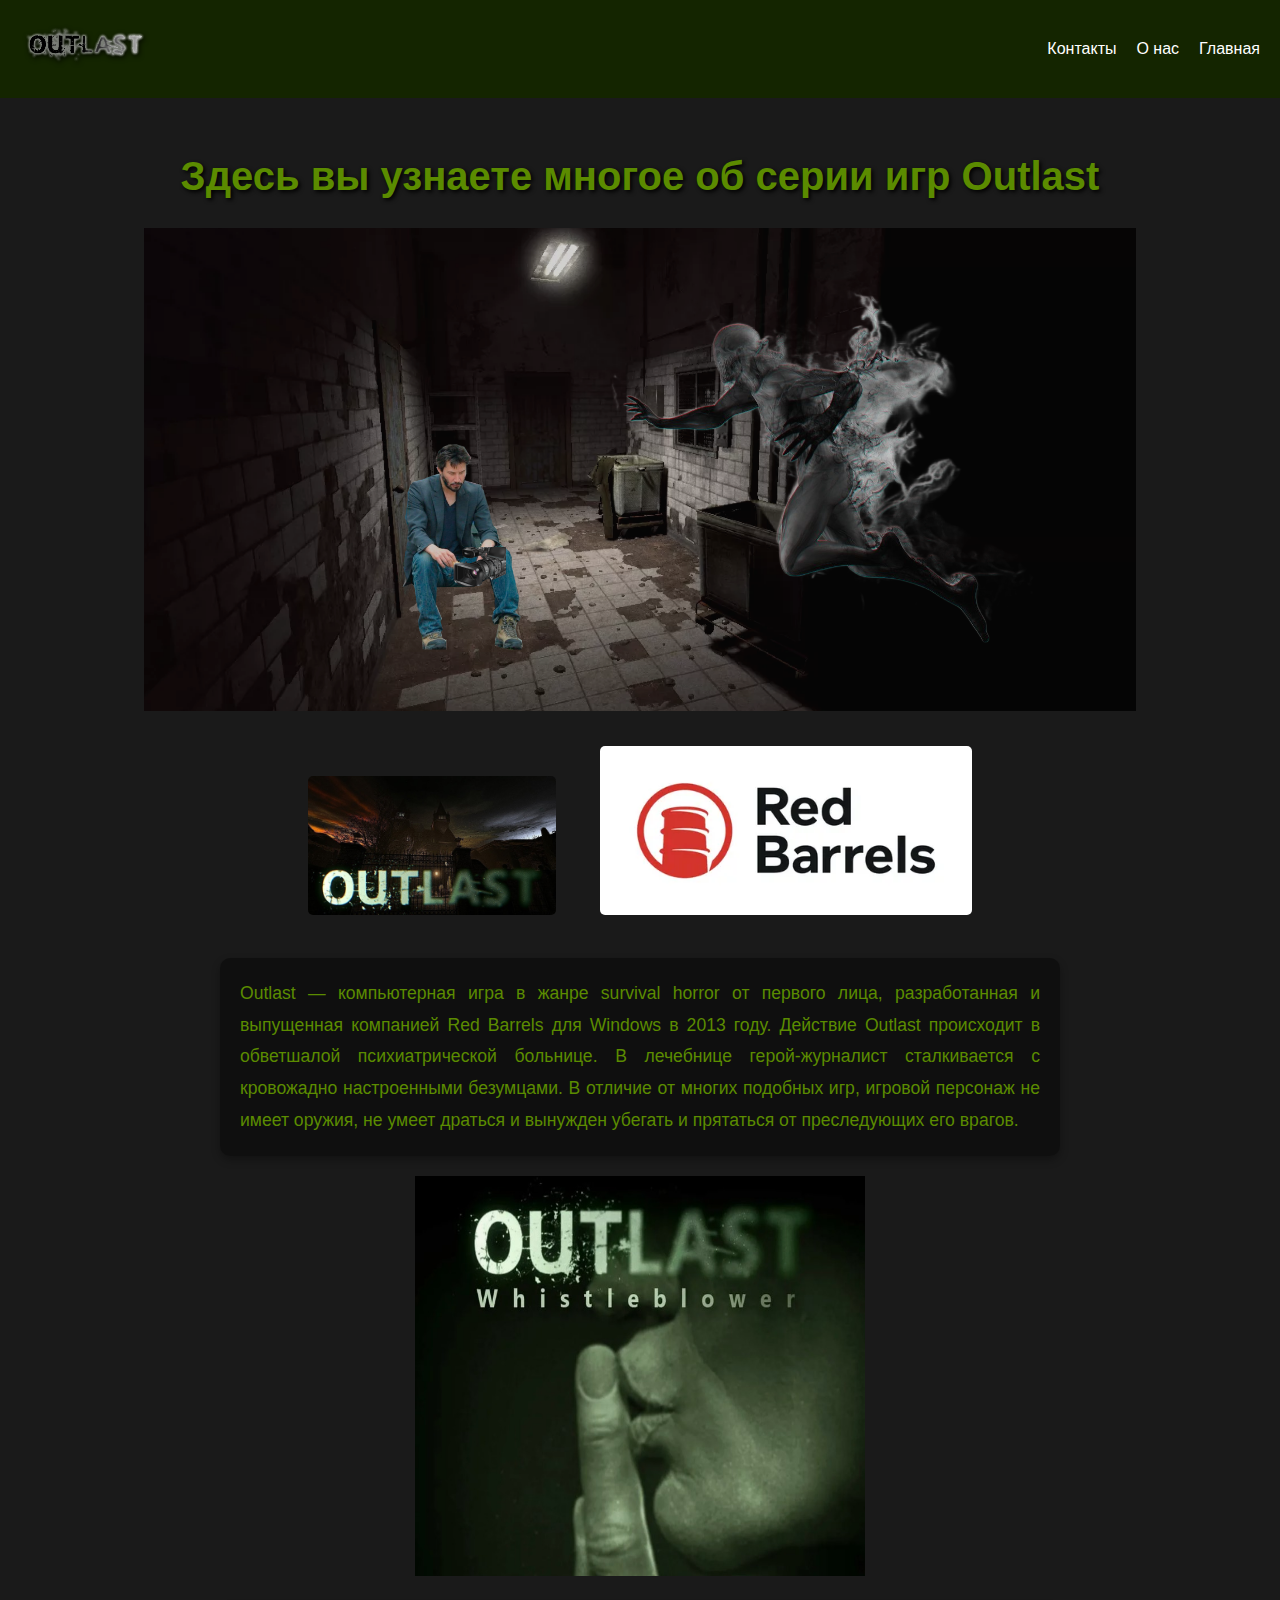
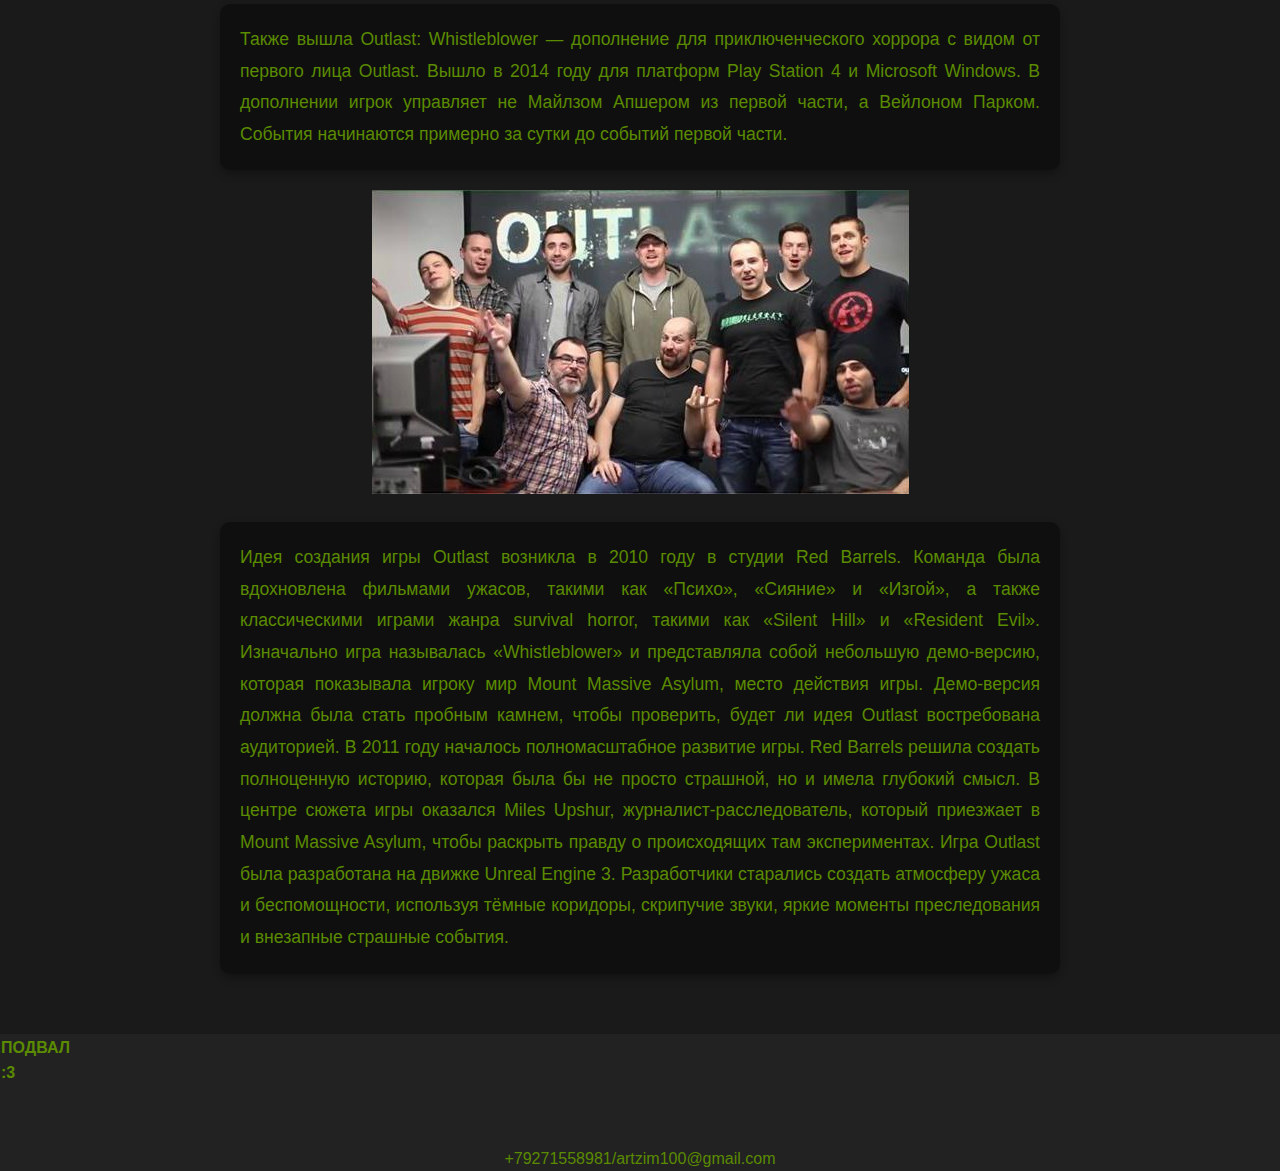
==== index.html @ c8d01bf8 "Add files via upload" ====
<!DOCTYPE html>
<html lang="en">
<head>
    <meta charset="UTF-8">
    <meta name="viewport" content="width=device-width, initial-scale=1.0">
    <title>artzim</title>
    <link rel="stylesheet" href="style.css">
</head>
<body>
    <header>
        <div class="logo">
            <img src="img\outlast.png" alt="outlast">
        </div>
        <nav>
            <a href="контакты\index.html">Контакты</a>
            <a href="о нас\index.html">О нас</a>
            <a href="index.html">Главная</a>
        </nav>
    </header>
    <main>
        <h1>Здесь вы узнаете многое об серии игр Outlast</h1>
        <img src="img\Group 1.png" alt="Fon1">
        <img src="img\kriss.png" alt="kriss">
        <img src="img\barrels.png" alt="barrels" class="base-image">
        <p>Outlast — компьютерная игра в жанре survival horror от первого лица, разработанная и выпущенная компанией Red Barrels для Windows в 2013 году.
            Действие Outlast происходит в обветшалой психиатрической больнице. В лечебнице герой-журналист сталкивается с кровожадно настроенными безумцами.
             В отличие от многих подобных игр, игровой персонаж не имеет оружия, не умеет драться и вынужден убегать и прятаться от преследующих его врагов.
        </p>
        <img src="img\whistleblower.jpg" alt="Whistleblower">
        <p>Также вышла Outlast: Whistleblower — дополнение для приключенческого хоррора с видом от первого лица Outlast. Вышло в 2014 году для платформ Play Station 4 и Microsoft Windows.
            В дополнении игрок управляет не Майлзом Апшером из первой части, а Вейлоном Парком. События начинаются примерно за сутки до событий первой части.</p>
        <img src="img\razrabi.png" alt="razrabi">
        <p>Идея создания игры Outlast возникла в 2010 году в студии Red Barrels. Команда была вдохновлена фильмами ужасов, такими как «Психо», «Сияние» и «Изгой», а также классическими играми жанра survival horror, такими как «Silent Hill» и «Resident Evil». 
                Изначально игра называлась «Whistleblower» и представляла собой небольшую демо-версию, которая показывала игроку мир Mount Massive Asylum, место действия игры. Демо-версия должна была стать пробным камнем, чтобы проверить, будет ли идея Outlast востребована аудиторией. 
                В 2011 году началось полномасштабное развитие игры. Red Barrels решила создать полноценную историю, которая была бы не просто страшной, но и имела глубокий смысл. В центре сюжета игры оказался Miles Upshur, журналист-расследователь, который приезжает в Mount Massive Asylum, чтобы раскрыть правду о происходящих там экспериментах. 
                Игра Outlast была разработана на движке Unreal Engine 3. Разработчики старались создать атмосферу ужаса и беспомощности, используя тёмные коридоры, скрипучие звуки, яркие моменты преследования и внезапные страшные события.</p>
    </main>    
    <footer>
        <h2>ПОДВАЛ :3</h2>
        <p>ООО"ЗИМИН"2025</p>
        <p1>+79271558981/artzim100@gmail.com</p1>
    </footer>
</body>
</html>
---- style.css ----
body {
    font-family: 'Arial', sans-serif;
    margin: 0;
    padding: 0;
    background-color: #1a1a1a;
    color: #5b8b00;
    line-height: 1.6;
}

a {
    text-decoration: none;
    color: #ffffff;
    transition: color 0.3s ease;
}

a:hover {
    color: #362a9b;
}

img {
    max-width: 100%;
    height: auto;
}

header {
    display: flex;
    justify-content: space-between;
    align-items: center;
    padding: 20px;
    background-color: #142500;
}

.logo img {
    max-height: 50px;
}

nav {
    display: flex;
    gap: 20px;
}

main {
    padding: 20px;
    text-align: center;
}

main > img:first-of-type { 
    width: 80%;
    margin: 20px auto;
    display: block;
    opacity: 0.8;
}

main > h1 {
    font-size: 2.5em;
    margin-bottom: 20px;
    text-shadow: 2px 2px 4px #000;
}

main > img:nth-of-type(2) { 
    width: 20%; 
    margin: 15px 20px;
    border-radius: 5px;
 }
 
 main > img:nth-of-type(3) { 
    width: 30%;  
    margin: 15px 20px;
    border-radius: 5px;
 }

main > p {
    max-width: 800px;
    margin: 20px auto;
    font-size: 1.1em;
    line-height: 1.8;
    text-align: justify;
    background-color: rgba(0, 0, 0, 0.4);
    padding: 20px;
    border-radius: 10px;
    box-shadow: 0 4px 8px rgba(0, 0, 0, 0.3);
}

footer{
    background-color: #222;
    padding: -50px;        
    text-align: center;
    position: relative;
    bottom: 0;
    width: 100%;
}
h2{
    font-size: 16px;
    margin-right: 1550px;
    margin-top: 20px;
    padding: 1px;
}

footer p {
    font-size: 15px;       
    color: #a6ff002a;   
    padding-left: 1400px;  
    margin-top: 20px;
}

img[alt="Whistleblower"] {
    width: 450px;
    height: 400px;
}
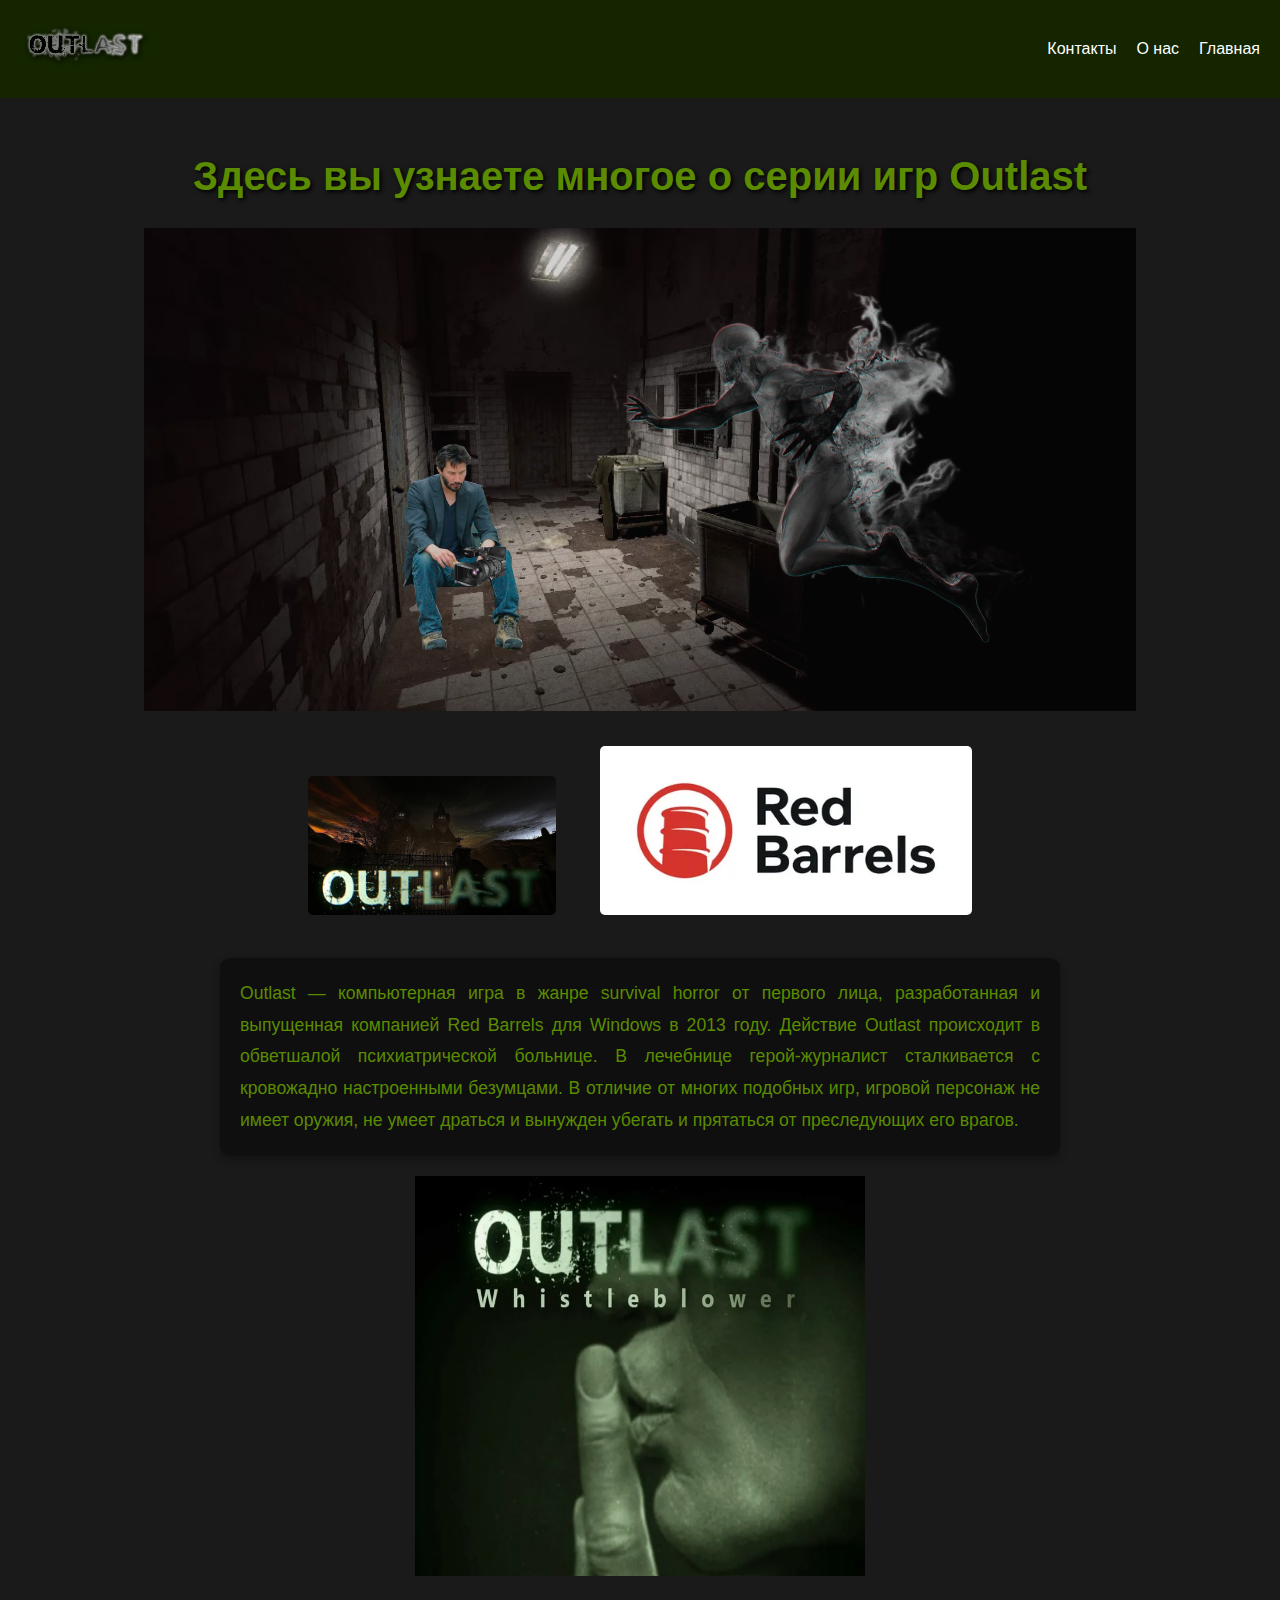
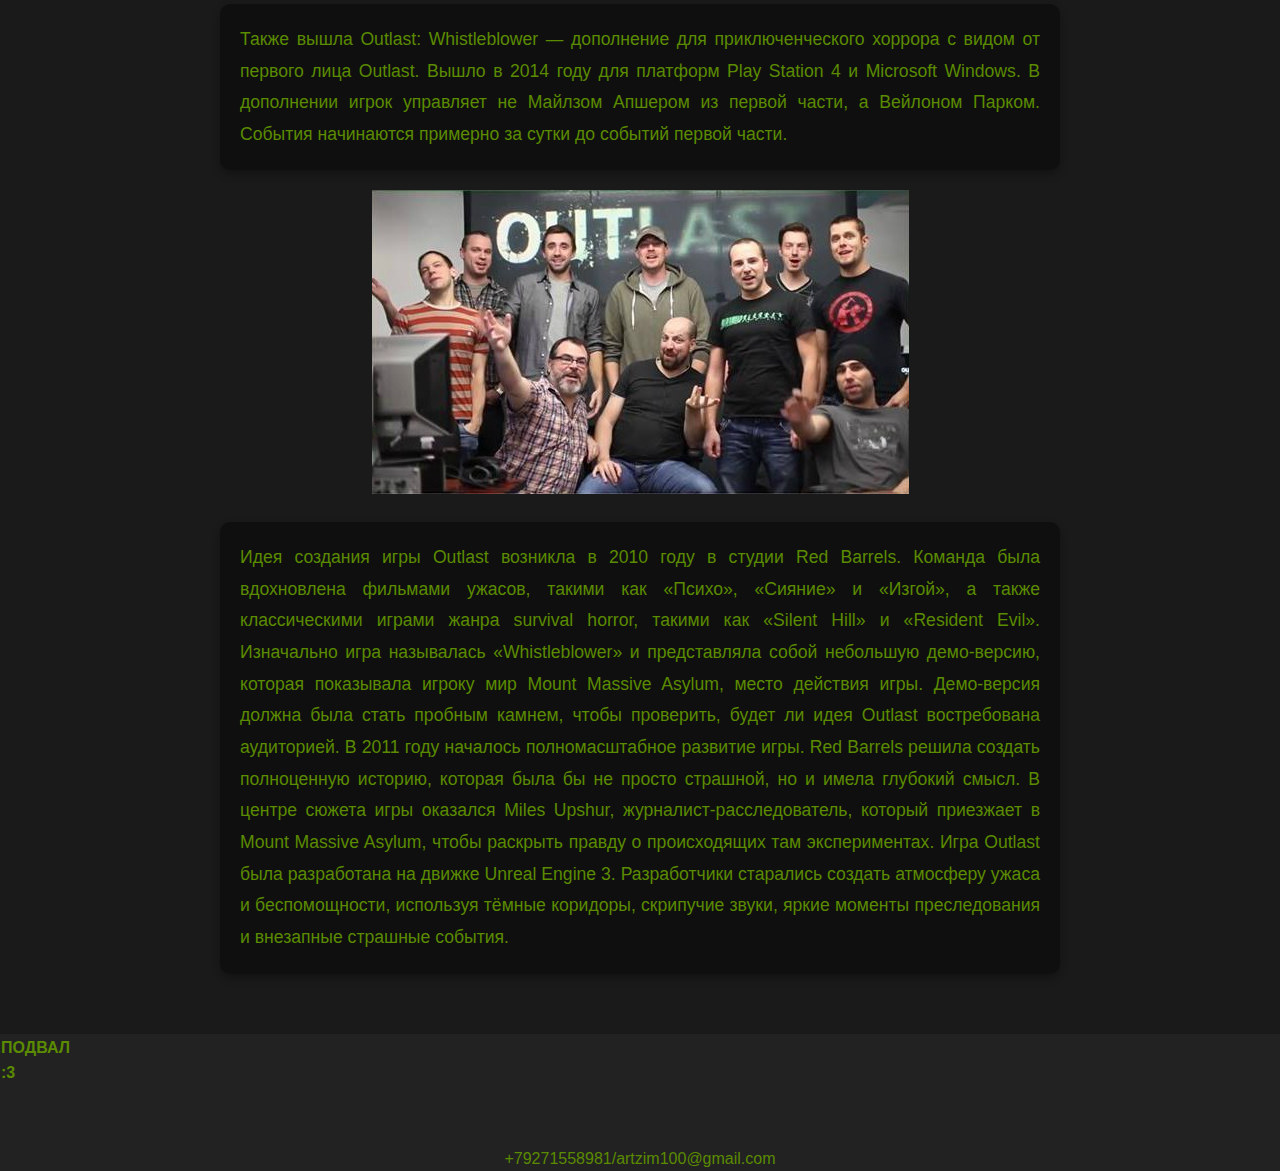
==== commit 7ec610e6: "Update index.html" ====
--- a/index.html
+++ b/index.html
@@ -3,8 +3,11 @@
 <head>
     <meta charset="UTF-8">
     <meta name="viewport" content="width=device-width, initial-scale=1.0">
+    <meta name="yandex-verification" content="21e03d20b2b5b55c" />
     <title>artzim</title>
     <link rel="stylesheet" href="style.css">
+    <link rel="website icon" type="png"
+     href="C:\Users\ОЕРА\Desktop\webM4L1\img\piii.jpg">
 </head>
 <body>
     <header>
@@ -18,7 +21,7 @@
         </nav>
     </header>
     <main>
-        <h1>Здесь вы узнаете многое об серии игр Outlast</h1>
+        <h1>Здесь вы узнаете многое о серии игр Outlast</h1>
         <img src="img\Group 1.png" alt="Fon1">
         <img src="img\kriss.png" alt="kriss">
         <img src="img\barrels.png" alt="barrels" class="base-image">
@@ -41,4 +44,4 @@
         <p1>+79271558981/artzim100@gmail.com</p1>
     </footer>
 </body>
-</html>+</html>
